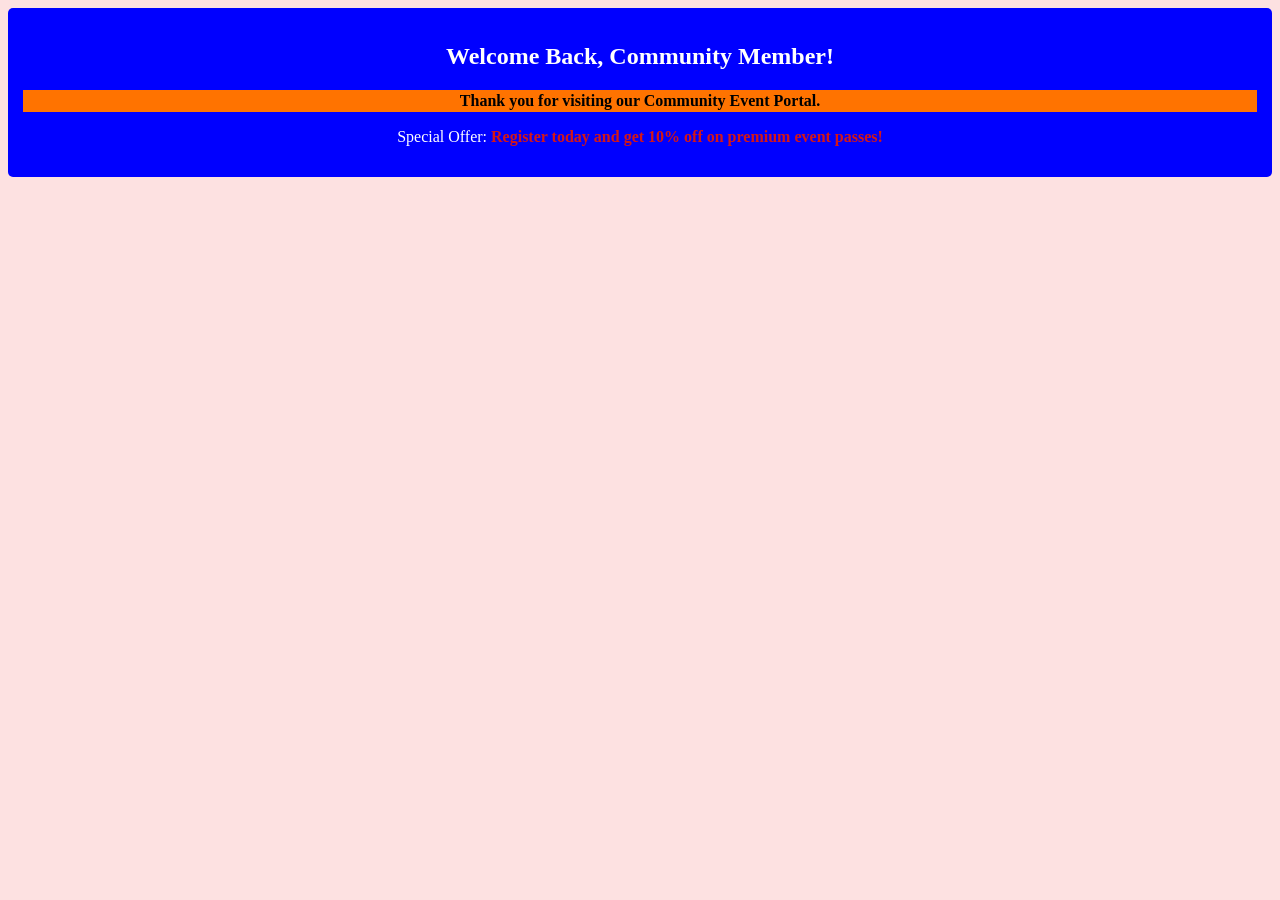
==== upskilling/CSS/index.html @ c48a3f83 "first exercise" ====
<!doctype html>
<html lang="en">
  <head>
    <meta charset="UTF-8" />
    <title>Local Community Event Portal</title>
    <style>
      body {
        background-color: #fde1e1;
      }
    </style>
    <link rel="stylesheet" href="styles.css" />
  </head>
  <body>
    <!-- Welcome Banner -->
    <div id="welcomeBanner">
      <h2>Welcome Back, Community Member!</h2>

      <p class="highlight">
        Thank you for visiting our Community Event Portal.
      </p>

      <p>
        Special Offer:
        <span style="color: rgb(212, 23, 23); font-weight: bold">
          Register today and get 10% off on premium event passes!
        </span>
      </p>
    </div>
  </body>
</html>
---- upskilling/CSS/styles.css ----
/* Welcome banner style */
#welcomeBanner {
    background-color: blue;
    color: white;
    padding: 15px;
    text-align: center;
    border-radius: 5px;
    margin-bottom: 20px;
}

/* Highlight text style */
.highlight {
    background-color: rgb(255, 115, 0);
    color: black;
    font-weight: bold;
    padding: 2px 5px;
}
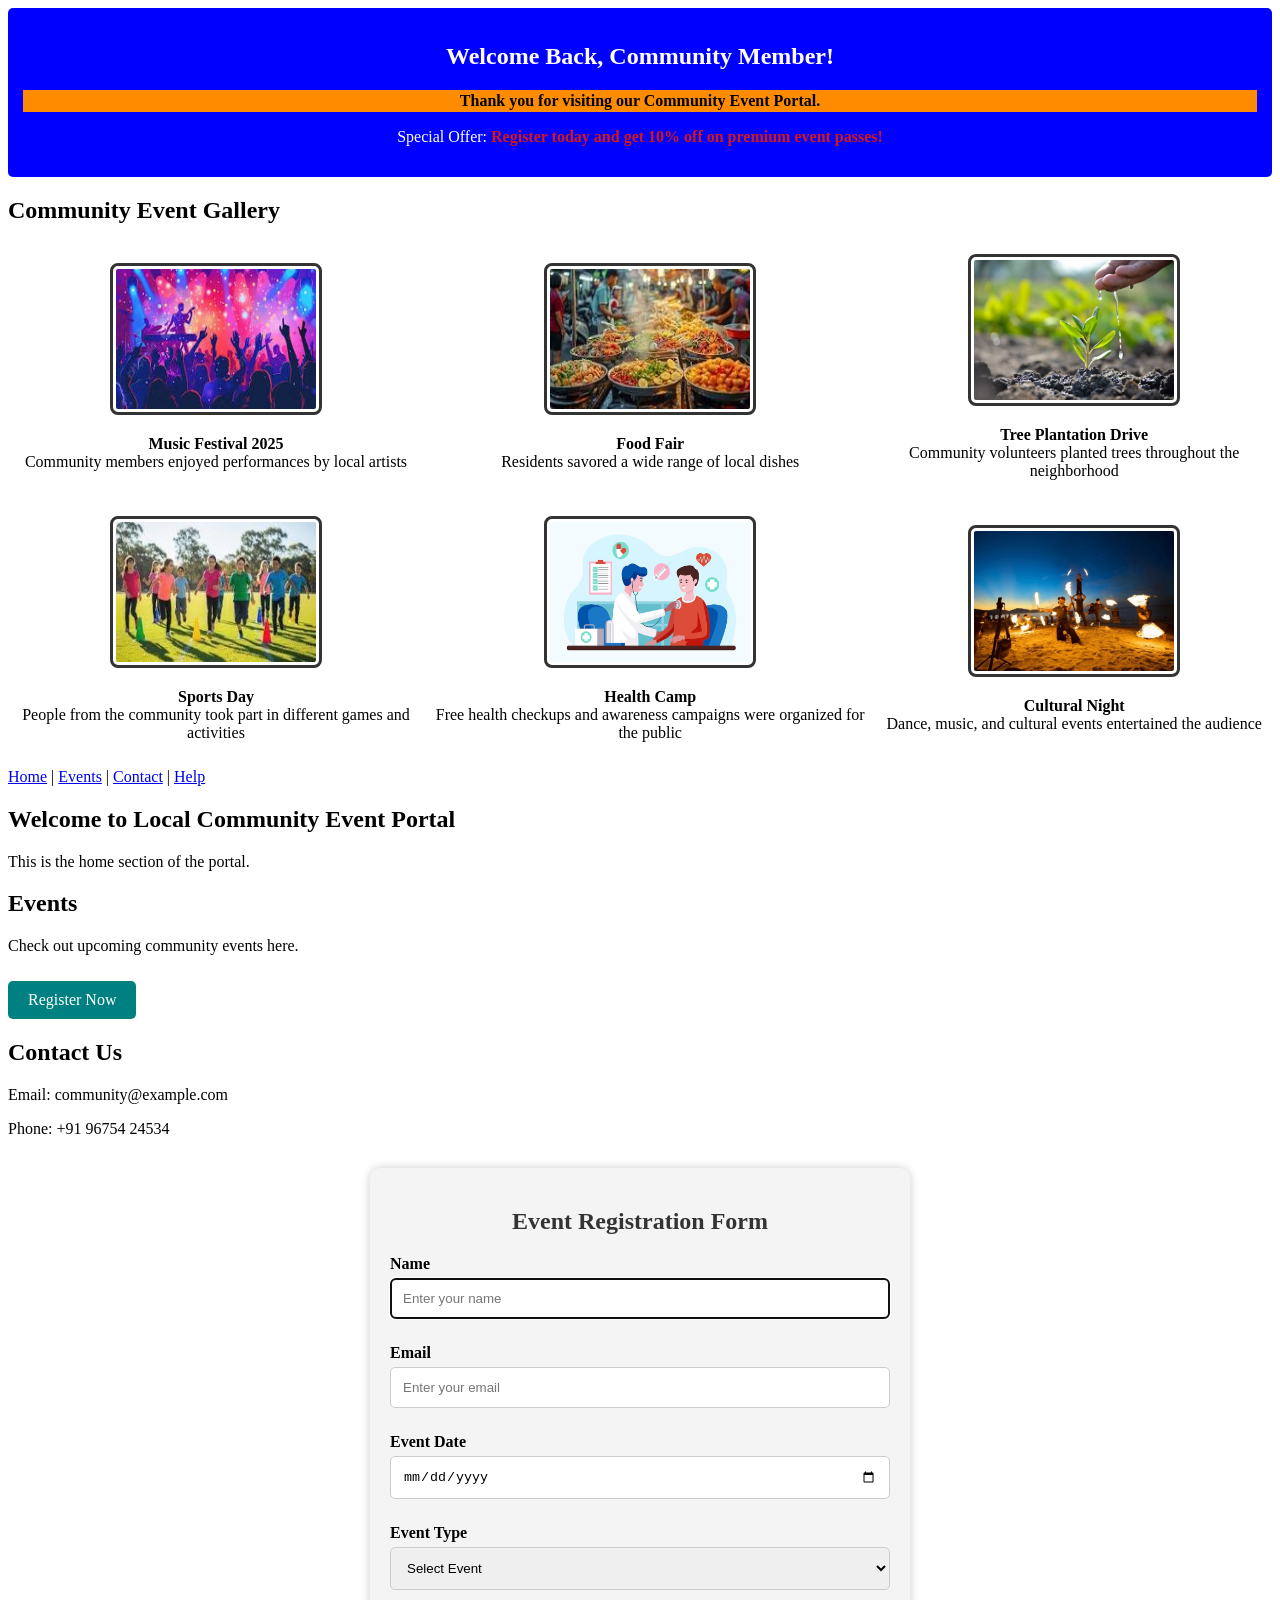
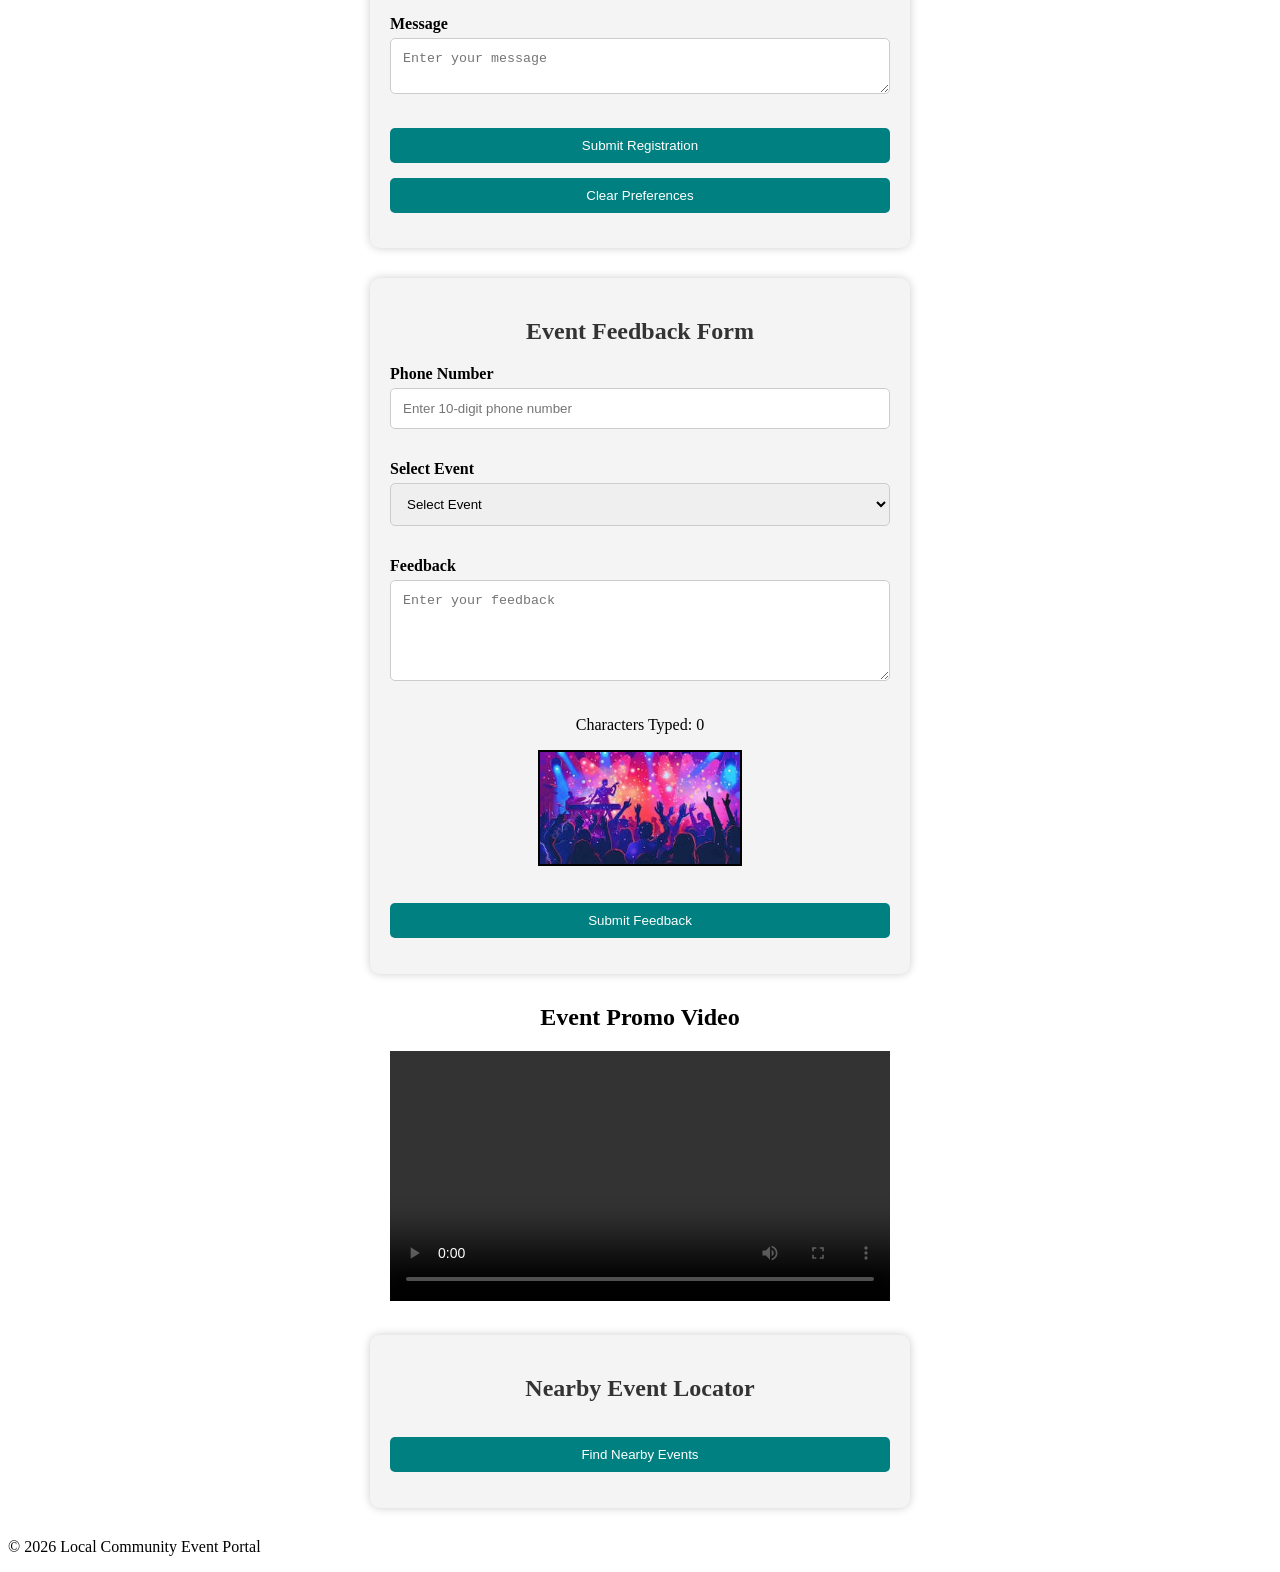
==== commit 6a5e8e0f: "second exercise updation" ====
--- a/upskilling/CSS/index.html
+++ b/upskilling/CSS/index.html
@@ -5,7 +5,7 @@
     <title>Local Community Event Portal</title>
     <style>
       body {
-        background-color: #fde1e1;
+        background-color: #ffffff;
       }
     </style>
     <link rel="stylesheet" href="styles.css" />
@@ -26,5 +26,432 @@
         </span>
       </p>
     </div>
+    <!-- Image Gallery Section -->
+    <section id="gallery">
+      <h2>Community Event Gallery</h2>
+
+      <table class="gallery-table">
+        <tr>
+          <td>
+            <img
+              src="music_concert.jpeg"
+              alt="Music Festival"
+              title="Annual Music Festival"
+              class="gallery-img"
+            />
+            <p>
+              <b>Music Festival 2025</b><br />
+              Community members enjoyed performances by local artists</p>
+            </td>
+
+          <td>
+            <img
+              src="food_fest.jpeg"
+              alt="Food Fair"
+              title="Community Food Fair"
+              class="gallery-img"
+            />
+            <p>
+              <b>Food Fair</b><br />
+              Residents savored a wide range of local dishes</p>
+          </td>
+
+          <td>
+            <img
+              src="tree_plantation.jpeg"
+              alt="Tree Plantation Drive"
+              title="Environmental Awareness Event"
+              class="gallery-img"
+            />
+            <p>
+              <b>Tree Plantation Drive</b><br />
+              Community volunteers planted trees throughout the neighborhood </p>
+          </td>
+        </tr>
+
+        <tr>
+          <td>
+            <img
+              src="sports_day.jpeg"
+              alt="Sports Day"
+              title="Annual Sports Competition"
+              class="gallery-img"
+            />
+            <p>
+              <b>Sports Day</b><br />
+              People from the community took part in different games and activities</p>
+          </td>
+
+          <td>
+            <img
+              src="health_care.jpeg"
+              alt="Health Camp"
+              title="Free Health Checkup Camp"
+              class="gallery-img"
+            />
+            <p>
+              <b>Health Camp</b><br />
+             Free health checkups and awareness campaigns were organized for the public</p>
+          </td>
+
+          <td>
+            <img
+              src="night_cult.jpeg"
+              alt="Cultural Night"
+              title="Community Cultural Celebration"
+              class="gallery-img"
+            />
+            <p>
+              <b>Cultural Night</b><br />
+              Dance, music, and cultural events entertained the audience</p>
+          </td>
+        </tr>
+      </table>
+    </section>
+    <!-- Navigation -->
+    <nav>
+      <a href="#home">Home</a> | <a href="#events">Events</a> |
+      <a href="#contact">Contact</a> |
+      <a href="help.html" target="_blank">Help</a>
+    </nav>
+
+    <!-- Home Section -->
+    <section id="home">
+      <h1>Welcome to Local Community Event Portal</h1>
+      <p>This is the home section of the portal.</p>
+    </section>
+
+    <!-- Events Section -->
+    <section id="events">
+      <h2>Events</h2>
+      <p>Check out upcoming community events here.</p>
+
+      <a href="#registration" class="register-btn"> Register Now </a>
+    </section>
+
+    <!-- Contact Section -->
+    <section id="contact">
+      <h2>Contact Us</h2>
+      <p>Email: community@example.com</p>
+      <p>Phone: +91 96754 24534</p>
+    </section>
+    <section id="registration">
+      <div class="form-container">
+        <h2>Event Registration Form</h2>
+
+        <form
+          onsubmit="
+            showMessage();
+            return false;
+          "
+        >
+          <label>Name</label>
+          <input
+            type="text"
+            id="name"
+            placeholder="Enter your name"
+            required
+            autofocus
+          />
+
+          <label>Email</label>
+          <input type="email" placeholder="Enter your email" required />
+
+          <label>Event Date</label>
+          <input type="date" required />
+
+           <label>Event Type</label>
+          <select id="preferredEvent" onchange="savePreference()" required>
+            <option value="">Select Event</option>
+            <option>Music Festival</option>
+            <option>Food Fair</option>
+            <option>Sports Day</option>
+            <option>Health Camp</option>
+            <option>Cultural Night</option>
+          </select>
+
+          <label>Message</label>
+          <textarea placeholder="Enter your message" required></textarea>
+
+          <button type="submit">Submit Registration</button>
+<button type="button" onclick="clearPreferences()">
+    Clear Preferences
+</button>
+
+          <output id="confirmation"></output>
+        </form>
+      </div>
+    </section>
+    <section id="feedback">
+      <div class="form-container">
+        <h2>Event Feedback Form</h2>
+
+        <label>Phone Number</label>
+        <input
+          type="text"
+          id="phone"
+          placeholder="Enter 10-digit phone number"
+          onblur="validatePhone()"
+        />
+
+        <p id="phoneMsg"></p>
+        <label>Select Event</label>
+        <select id="eventSelect" onchange="showFeeAndImage()">
+          <option value="">Select Event</option>
+          <option value="200">Music Festival</option>
+          <option value="150">Food Fair</option>
+          <option value="100">Sports Day</option>
+          <option value="180">Health Camp</option>
+          <option value="250">Cultural Night</option>
+        </select>
+
+        <p id="feeDisplay"></p>
+
+        <label>Feedback</label>
+        <textarea
+          id="feedbackText"
+          rows="5"
+          placeholder="Enter your feedback"
+          onkeyup="countChars()"
+        ></textarea>
+
+        <p>Characters Typed: <span id="charCount">0</span></p>
+
+        <img
+          src="music_concert.jpeg"
+          id="eventImage"
+          width="200"
+          ondblclick="enlargeImage()"
+          alt="Event Image"
+        />
+
+        <br /><br />
+
+        <button onclick="submitFeedback()">Submit Feedback</button>
+
+        <p id="confirmMsg"></p>
+      </div>
+    </section>
+    <section id="videoInvite">
+      <h2>Event Promo Video</h2>
+
+      <video id="promoVideo" width="500" controls oncanplay="videoReady()">
+        <source src="promo.mp4" type="video/mp4" />
+        Your browser does not support the video tag.
+      </video>
+
+      <p id="videoMsg"></p>
+    </section>
+     <section id="location">
+      <div class="form-container">
+        <h2>Nearby Event Locator</h2>
+
+        <button onclick="findLocation()">Find Nearby Events</button>
+
+        <p id="locationResult"></p>
+      </div>
+    </section>
+    <!-- Footer -->
+    <footer>
+      <p>&copy; 2026 Local Community Event Portal</p>
+    </footer>
   </body>
+  <script>
+    function showMessage() {
+      console.log("Registration Form Submitted");
+
+      document.getElementById("confirmation").innerHTML =
+        "Registration Successful";
+    }
+
+function validatePhone() {
+      let phone = document.getElementById("phone").value;
+
+      console.log("Phone Entered:", phone);
+
+      let msg = document.getElementById("phoneMsg");
+
+      if (/^[0-9]{10}$/.test(phone)) {
+        msg.innerHTML = "Valid Phone Number";
+        msg.style.color = "green";
+      } else {
+        msg.innerHTML = "Enter a valid 10-digit phone number";
+        msg.style.color = "red";
+      }
+    }
+
+    function showFee() {
+      let fee = document.getElementById("eventSelect").value;
+
+      if (fee !== "") {
+        document.getElementById("feeDisplay").innerHTML = "Event Fee: ₹" + fee;
+      }
+    }
+
+    function showFeeAndImage() {
+      let select = document.getElementById("eventSelect");
+      let fee = select.value;
+      let eventName = select.options[select.selectedIndex].text;
+
+      document.getElementById("feeDisplay").innerHTML = "Event Fee: ₹" + fee;
+
+      let img = document.getElementById("eventImage");
+
+      switch (eventName) {
+        case "Music Festival":
+          img.src = "music_concert.jpeg";
+          break;
+
+        case "Food Fair":
+          img.src = "food_fest.jpeg";
+          break;
+
+        case "Sports Day":
+          img.src = "sports_day.jpeg";
+          break;
+
+        case "Health Camp":
+          img.src = "health_care.jpeg";
+          break;
+
+        case "Cultural Night":
+          img.src = "night_cult.jpeg";
+          break;
+
+        default:
+          img.src = "music_concert.jpeg";
+      }
+    }
+
+    function enlargeImage() {
+      let img = document.getElementById("eventImage");
+
+      if (img.style.width === "450px") img.style.width = "250px";
+      else img.style.width = "450px";
+    }
+
+    function submitFeedback() {
+      document.getElementById("confirmMsg").innerHTML =
+        "Feedback Submitted Successfully!";
+      document.getElementById("confirmMsg").style.color = "green";
+    }
+
+    function enlargeImage() {
+      let img = document.getElementById("eventImage");
+
+      if (img.style.width === "400px") {
+        img.style.width = "200px";
+      } else {
+        img.style.width = "400px";
+      }
+    }
+
+    function countChars() {
+      let count = document.getElementById("feedbackText").value.length;
+      document.getElementById("charCount").innerHTML = count;
+    }
+
+    function videoReady() {
+      document.getElementById("videoMsg").innerHTML = "✅ Video ready to play";
+    }
+
+    window.onbeforeunload = function () {
+      let name = document.getElementById("name").value;
+      let phone = document.getElementById("phone").value;
+      let feedback = document.getElementById("feedbackText").value;
+
+      if (name || phone || feedback) {
+        return "You have unfinished form data.";
+      }
+    };
+    function savePreference() {
+    let selectedEvent =
+        document.getElementById("preferredEvent").value;
+
+    localStorage.setItem(
+        "preferredEvent",
+        selectedEvent
+    );
+}
+
+window.onload = function () {
+
+    let savedEvent =
+        localStorage.getItem("preferredEvent");
+
+    if (savedEvent) {
+        document.getElementById(
+            "preferredEvent"
+        ).value = savedEvent;
+    }
+
+    sessionStorage.setItem(
+    "lastVisit",
+    new Date()
+);
+};
+function clearPreferences() {
+
+    localStorage.clear();
+
+    sessionStorage.clear();
+
+    alert(
+        "Preferences cleared successfully!"
+    );
+
+    document.getElementById(
+        "preferredEvent"
+    ).value = "";
+}
+function findLocation() {
+      if (navigator.geolocation) {
+        navigator.geolocation.getCurrentPosition(
+          showPosition,
+
+          showError,
+
+          {
+            enableHighAccuracy: true,
+            timeout: 10000,
+            maximumAge: 0,
+          },
+        );
+      } else {
+        document.getElementById("locationResult").innerHTML =
+          "Geolocation is not supported by this browser.";
+      }
+    }
+
+    function showPosition(position) {
+      document.getElementById("locationResult").innerHTML =
+        "Latitude: " +
+        position.coords.latitude +
+        "<br>Longitude: " +
+        position.coords.longitude;
+    }
+
+    function showError(error) {
+      let message = "";
+
+      switch (error.code) {
+        case error.PERMISSION_DENIED:
+          message = "Location access denied by user.";
+          break;
+
+        case error.POSITION_UNAVAILABLE:
+          message = "Location information unavailable.";
+          break;
+
+        case error.TIMEOUT:
+          message = "Request timed out.";
+          break;
+
+        default:
+          message = "Unknown error occurred.";
+      }
+
+      document.getElementById("locationResult").innerHTML = message;
+    }
+    </script>
 </html>
--- a/upskilling/CSS/styles.css
+++ b/upskilling/CSS/styles.css
@@ -1,17 +1,155 @@
-/* Welcome banner style */
+/* Welcome Banner Styling */
 #welcomeBanner {
-    background-color: blue;
-    color: white;
-    padding: 15px;
-    text-align: center;
-    border-radius: 5px;
-    margin-bottom: 20px;
+  background-color: blue;
+  color: white;
+  padding: 15px;
+  text-align: center;
+  border-radius: 5px;
+  margin-bottom: 20px;
 }
 
-/* Highlight text style */
+/* Highlight Class */
 .highlight {
-    background-color: rgb(255, 115, 0);
-    color: black;
-    font-weight: bold;
-    padding: 2px 5px;
+  background-color: darkorange;
+  color: black;
+  font-weight: bold;
+  padding: 2px 5px;
+}
+
+/* Gallery Image Styling */
+.gallery-img {
+  width: 200px;
+  height: 140px;
+  border: 3px solid #333;
+  border-radius: 8px;
+  padding: 3px;
+  transition: transform 0.3s ease;
+}
+
+/* Gallery Image Hover Effect */
+.gallery-img:hover {
+  transform: scale(1.1);
+}
+
+/* Gallery Table Styling */
+.gallery-table {
+  margin: auto;
+  border-collapse: collapse;
+}
+
+/* Gallery Table Cell Styling */
+.gallery-table td {
+  padding: 10px;
+  text-align: center;
+}
+
+/* Registration Button Styling */
+.register-btn {
+  display: inline-block;
+  padding: 10px 20px;
+  background-color: teal;
+  text-decoration: none;
+  color: white;
+  border-radius: 5px;
+  margin-top: 10px;
+  transition: transform 0.3s ease;
+}
+
+/* Registration Button Hover Effect */
+.register-btn:hover {
+  background-color: darkcyan;
+  transform: scale(1.1);
+}
+
+/* Form Container Styling */
+.form-container {
+  width: 500px;
+  margin: 30px auto;
+  padding: 20px;
+  background-color: #f4f4f4;
+  border-radius: 10px;
+  box-shadow: 0 0 10px rgba(0, 0, 0, 0.2);
+  text-align: center;
+}
+
+/* Form Heading Styling */
+.form-container h2 {
+  text-align: center;
+  color: #333;
+}
+
+/* Form Label Styling */
+.form-container label {
+  display: block;
+  text-align: left;
+  margin-top: 10px;
+  font-weight: bold;
+}
+
+/* Form Input, Select and Textarea Styling */
+.form-container input,
+.form-container select,
+.form-container textarea {
+  width: 100%;
+  padding: 12px;
+  margin-top: 5px;
+  margin-bottom: 15px;
+  border: 1px solid #ccc;
+  border-radius: 5px;
+  box-sizing: border-box;
+}
+
+/* Form Button Styling */
+.form-container button {
+  margin-top: 15px;
+  width: 100%;
+  padding: 10px;
+  background-color: teal;
+  color: white;
+  border: none;
+  border-radius: 5px;
+  cursor: pointer;
+}
+
+/* Form Button Hover Effect */
+.form-container button:hover {
+  background-color: darkcyan;
+  transform: scale(1.03);
+}
+
+/* Confirmation Message Styling */
+#confirmation {
+  display: block;
+  text-align: center;
+  color: green;
+  font-weight: bold;
+  margin-top: 15px;
+}
+
+/* Event Image Styling */
+#eventImage {
+  border: 2px solid black;
+  cursor: pointer;
+  transition: transform 0.3s;
+}
+
+/* Phone Validation, Fee Display and Confirmation Message Styling */
+#phoneMsg,
+#feeDisplay,
+#confirmMsg {
+  font-weight: bold;
+  text-align: center;
+}
+
+/* Video Invitation Section Styling */
+#videoInvite {
+  text-align: center;
+  margin: 30px;
+}
+
+/* Video Message Styling */
+#videoMsg {
+  color: green;
+  font-weight: bold;
+  margin-top: 10px;
 }
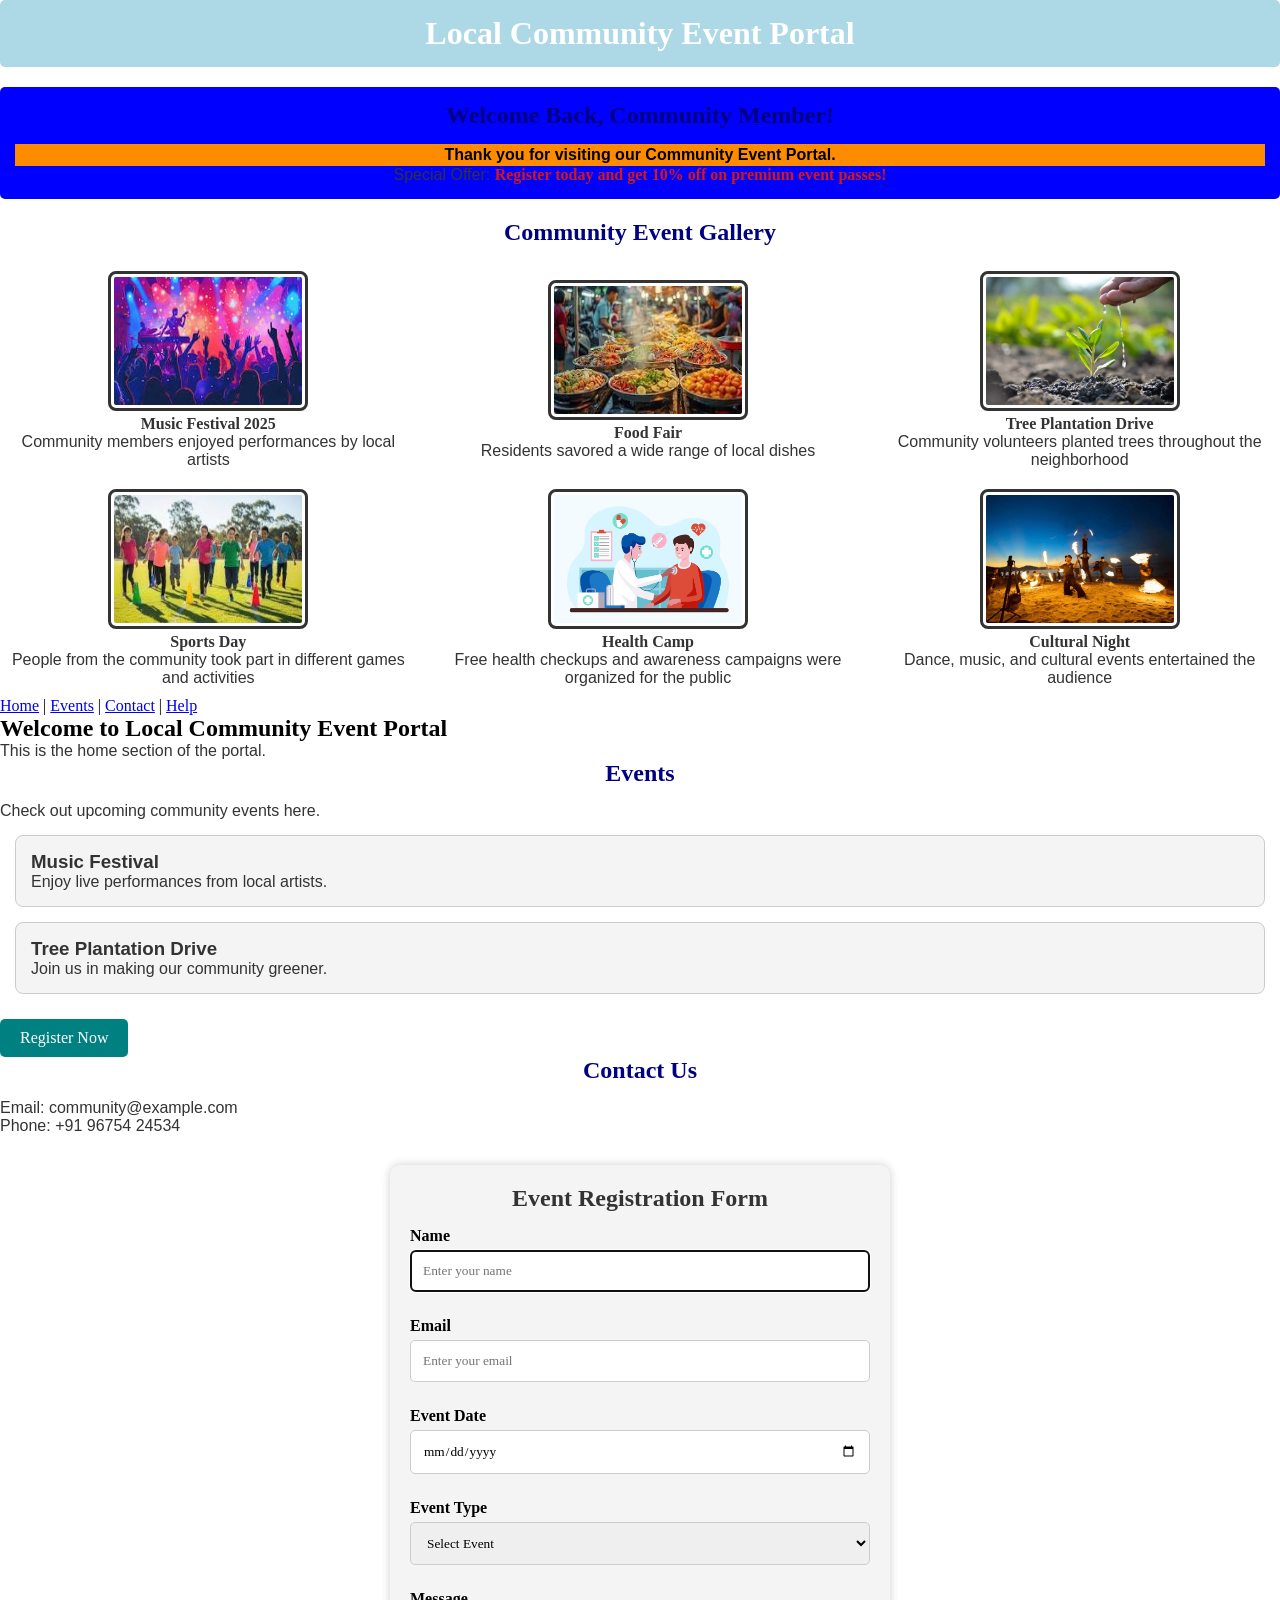
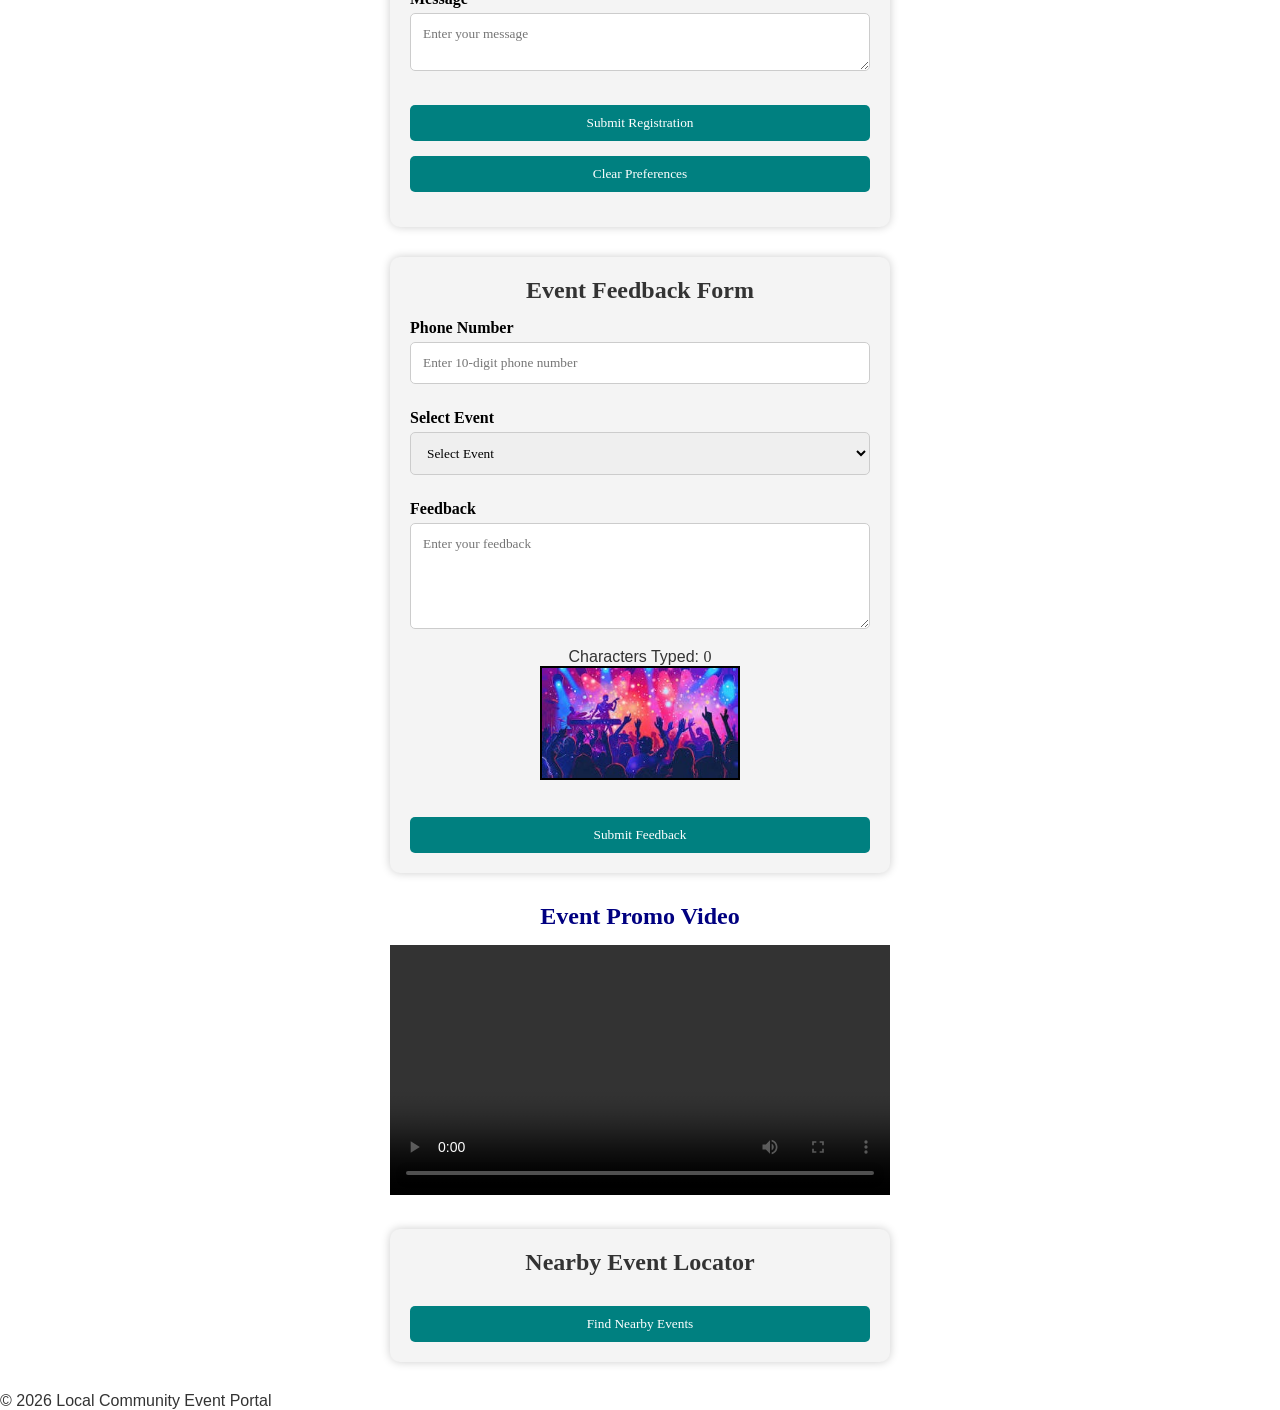
==== commit 9db6bc0b: "third exercise updation" ====
--- a/upskilling/CSS/index.html
+++ b/upskilling/CSS/index.html
@@ -11,6 +11,9 @@
     <link rel="stylesheet" href="styles.css" />
   </head>
   <body>
+    <header id="mainHeader">
+      <h1>Local Community Event Portal</h1>
+    </header>
     <!-- Welcome Banner -->
     <div id="welcomeBanner">
       <h2>Welcome Back, Community Member!</h2>
@@ -125,6 +128,16 @@
     <section id="events">
       <h2>Events</h2>
       <p>Check out upcoming community events here.</p>
+
+      <div class="eventCard">
+        <h3>Music Festival</h3>
+        <p>Enjoy live performances from local artists.</p>
+      </div>
+
+      <div class="eventCard">
+        <h3>Tree Plantation Drive</h3>
+        <p>Join us in making our community greener.</p>
+      </div>
 
       <a href="#registration" class="register-btn"> Register Now </a>
     </section>
--- a/upskilling/CSS/styles.css
+++ b/upskilling/CSS/styles.css
@@ -152,4 +152,44 @@
   color: green;
   font-weight: bold;
   margin-top: 10px;
+}
+/* Universal Selector - Reset margin and padding */
+* {
+  margin: 0;
+  padding: 0;
+  box-sizing: border-box;
+  font-family: Times New Roman, serif;
+}
+
+/* Element Selector - Style all h2 elements */
+h2 {
+  color: navy;
+  text-align: center;
+  margin-bottom: 15px;
+}
+
+/* ID Selector - Main Header Banner */
+#mainHeader {
+  background-color: lightblue;
+  color: white;
+  padding: 15px;
+  text-align: center;
+  border-radius: 5px;
+  margin-bottom: 20px;
+}
+
+/* Class Selector - Event Card Container */
+.eventCard {
+  background-color: #f4f4f4;
+  border: 1px solid #ccc;
+  border-radius: 8px;
+  padding: 15px;
+  margin: 15px;
+}
+
+/* Grouping Selector - h3 and p */
+h3,
+p {
+  color: #333;
+  font-family: Arial, sans-serif;
 }
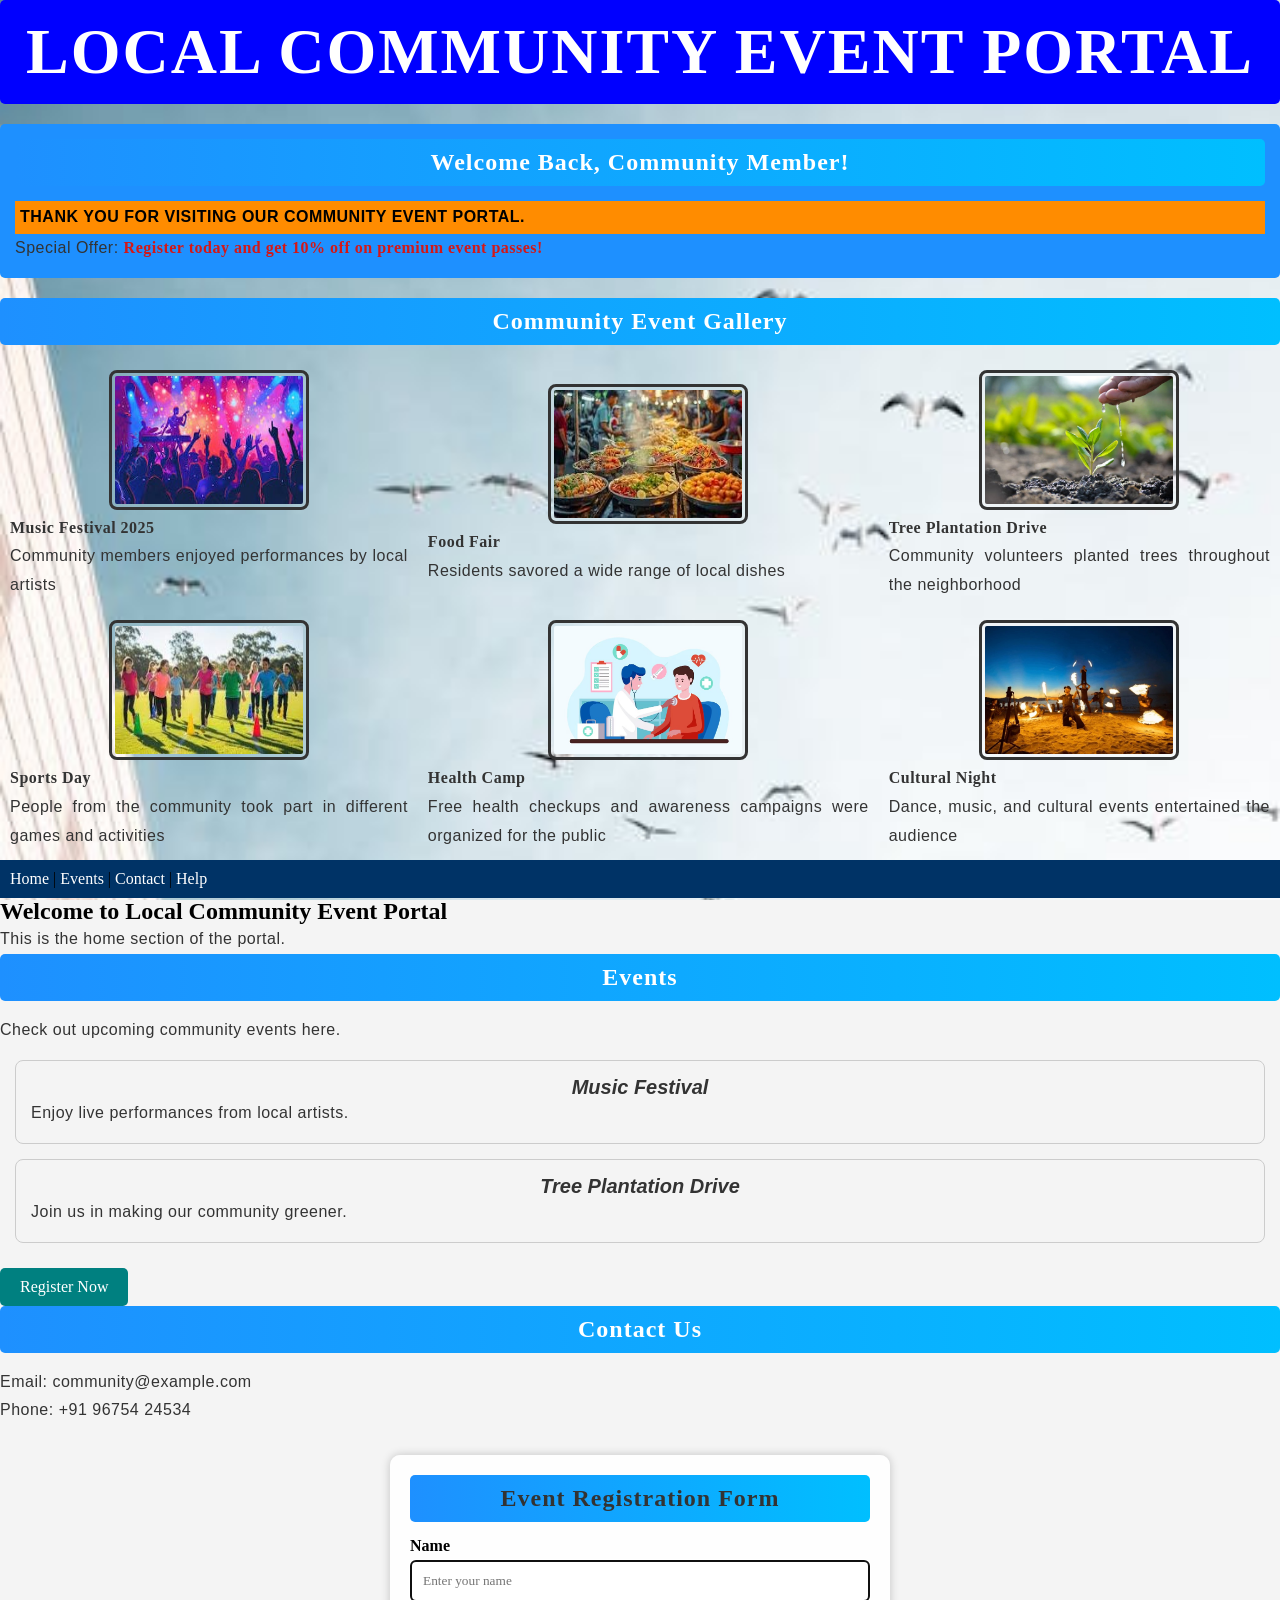
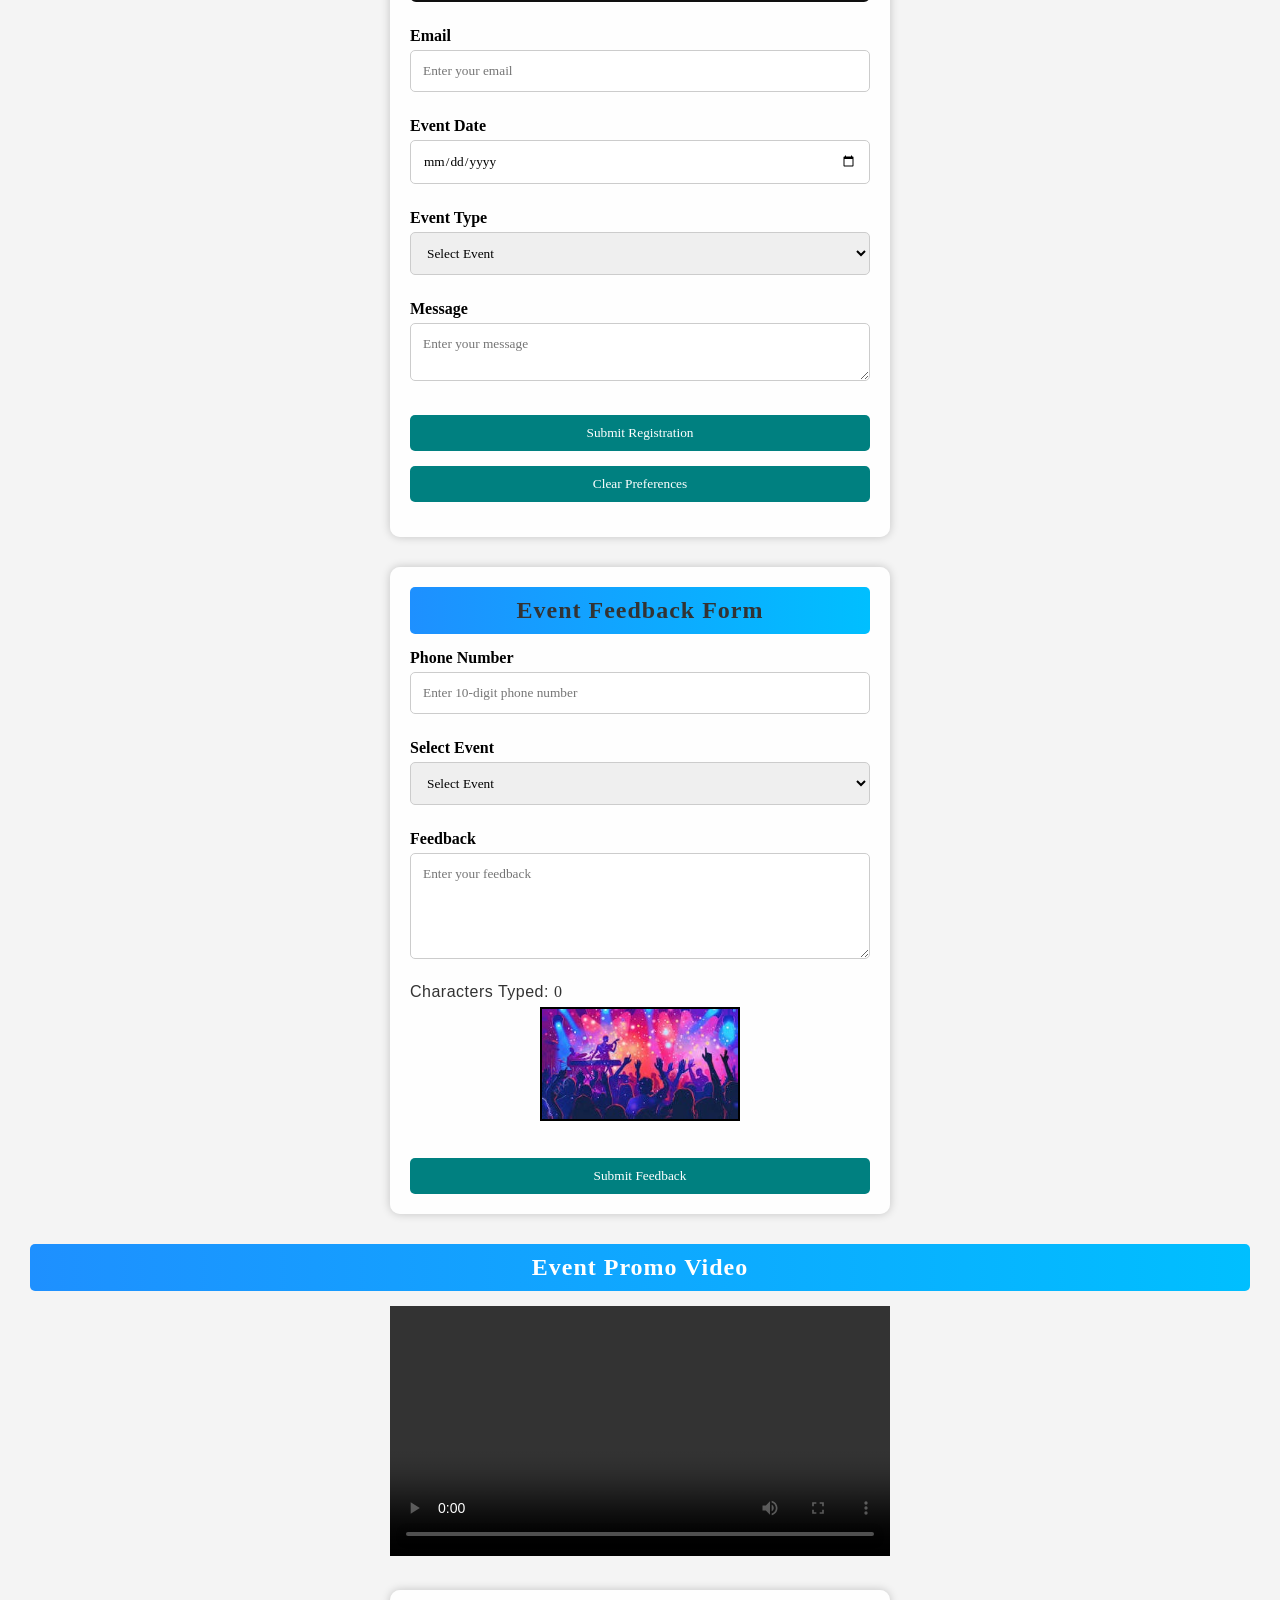
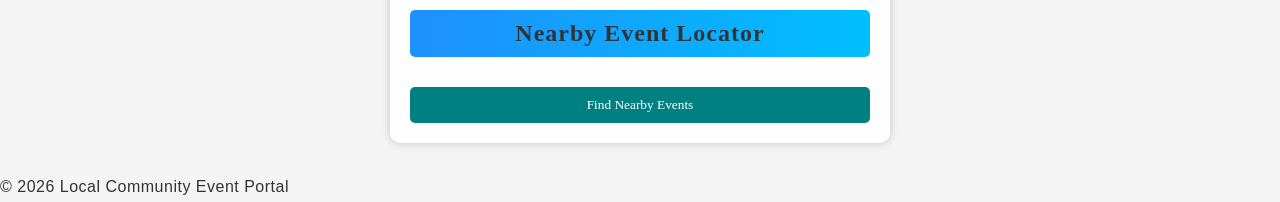
==== commit 7f0dbe25: "fifth exercise updation" ====
--- a/upskilling/CSS/index.html
+++ b/upskilling/CSS/index.html
@@ -3,6 +3,9 @@
   <head>
     <meta charset="UTF-8" />
     <title>Local Community Event Portal</title>
+    <link rel="preconnect" href="https://fonts.googleapis.com">
+<link rel="preconnect" href="https://fonts.gstatic.com" crossorigin>
+<link href="https://fonts.googleapis.com/css2?family=Poppins:wght@300;400;600;700&display=swap" rel="stylesheet">
     <style>
       body {
         background-color: #ffffff;
--- a/upskilling/CSS/styles.css
+++ b/upskilling/CSS/styles.css
@@ -170,7 +170,7 @@
 
 /* ID Selector - Main Header Banner */
 #mainHeader {
-  background-color: lightblue;
+  background-color: blue;
   color: white;
   padding: 15px;
   text-align: center;
@@ -192,4 +192,90 @@
 p {
   color: #333;
   font-family: Arial, sans-serif;
+}
+/* Page Background with Fallback Color */
+body {
+  background-color: #f4f4f4;
+  background-image: url("bgimage.jpeg");
+  background-size: cover;
+  background-position: center;
+  background-attachment: fixed;
+ 
+}
+
+/* Welcome Banner using HEX Colors */
+#welcomeBanner {
+  background-color: #1e90ff;
+  color: #ffffff;
+}
+
+/* Form Container using RGBA Background */
+.form-container {
+  background-color: rgba(255, 255, 255, 0.9);
+}
+
+/* Gradient Header Styling */
+h2 {
+  background: linear-gradient(to right, #1e90ff, #00bfff);
+  color: #ffffff;
+  padding: 10px;
+  border-radius: 5px;
+}
+
+/* Navigation Bar Styling */
+nav {
+  background-color: #003366;
+  padding: 10px;
+}
+
+/* Navigation Links */
+nav a {
+  color: #ffffff;
+  text-decoration: none;
+}
+/* Page Font Styling */
+body {
+  font-family: 'Poppins', sans-serif;
+  font-size: 16px;
+}
+
+/* Main Header Typography */
+#mainHeader {
+  font-size: 32px;
+  font-weight: 700;
+  text-align: center;
+  text-transform: uppercase;
+  letter-spacing: 2px;
+}
+
+/* Section Header Typography */
+h2 {
+  font-size: 24px;
+  font-weight: 600;
+  text-align: center;
+  text-transform: capitalize;
+  letter-spacing: 1px;
+}
+
+/* Event Title Typography */
+h3 {
+  font-size: 20px;
+  font-style: italic;
+  font-weight: 600;
+  text-align: center;
+}
+
+/* Description Text Typography */
+p {
+  font-size: 16px;
+  font-weight: 400;
+  text-align: justify;
+  line-height: 1.8;
+  letter-spacing: 0.5px;
+}
+
+/* Highlight Text */
+.highlight {
+  font-weight: bold;
+  text-transform: uppercase;
 }
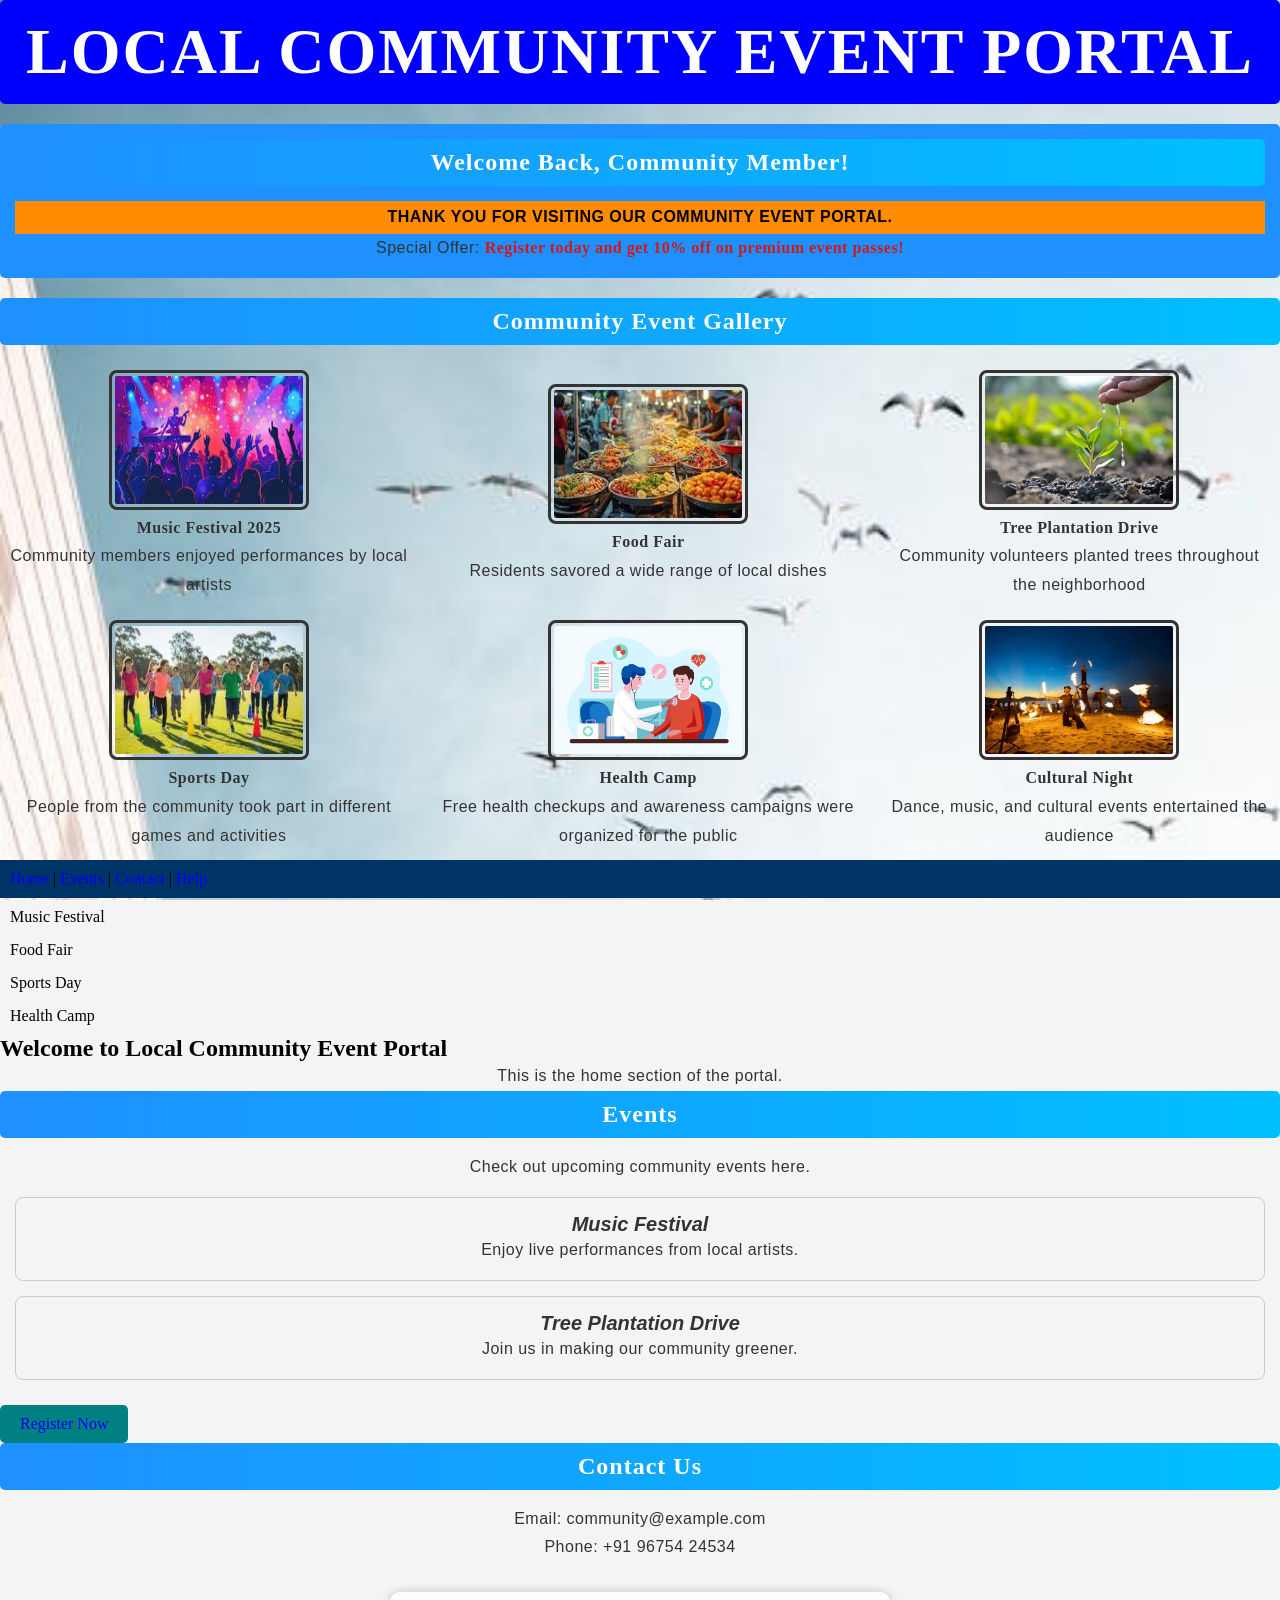
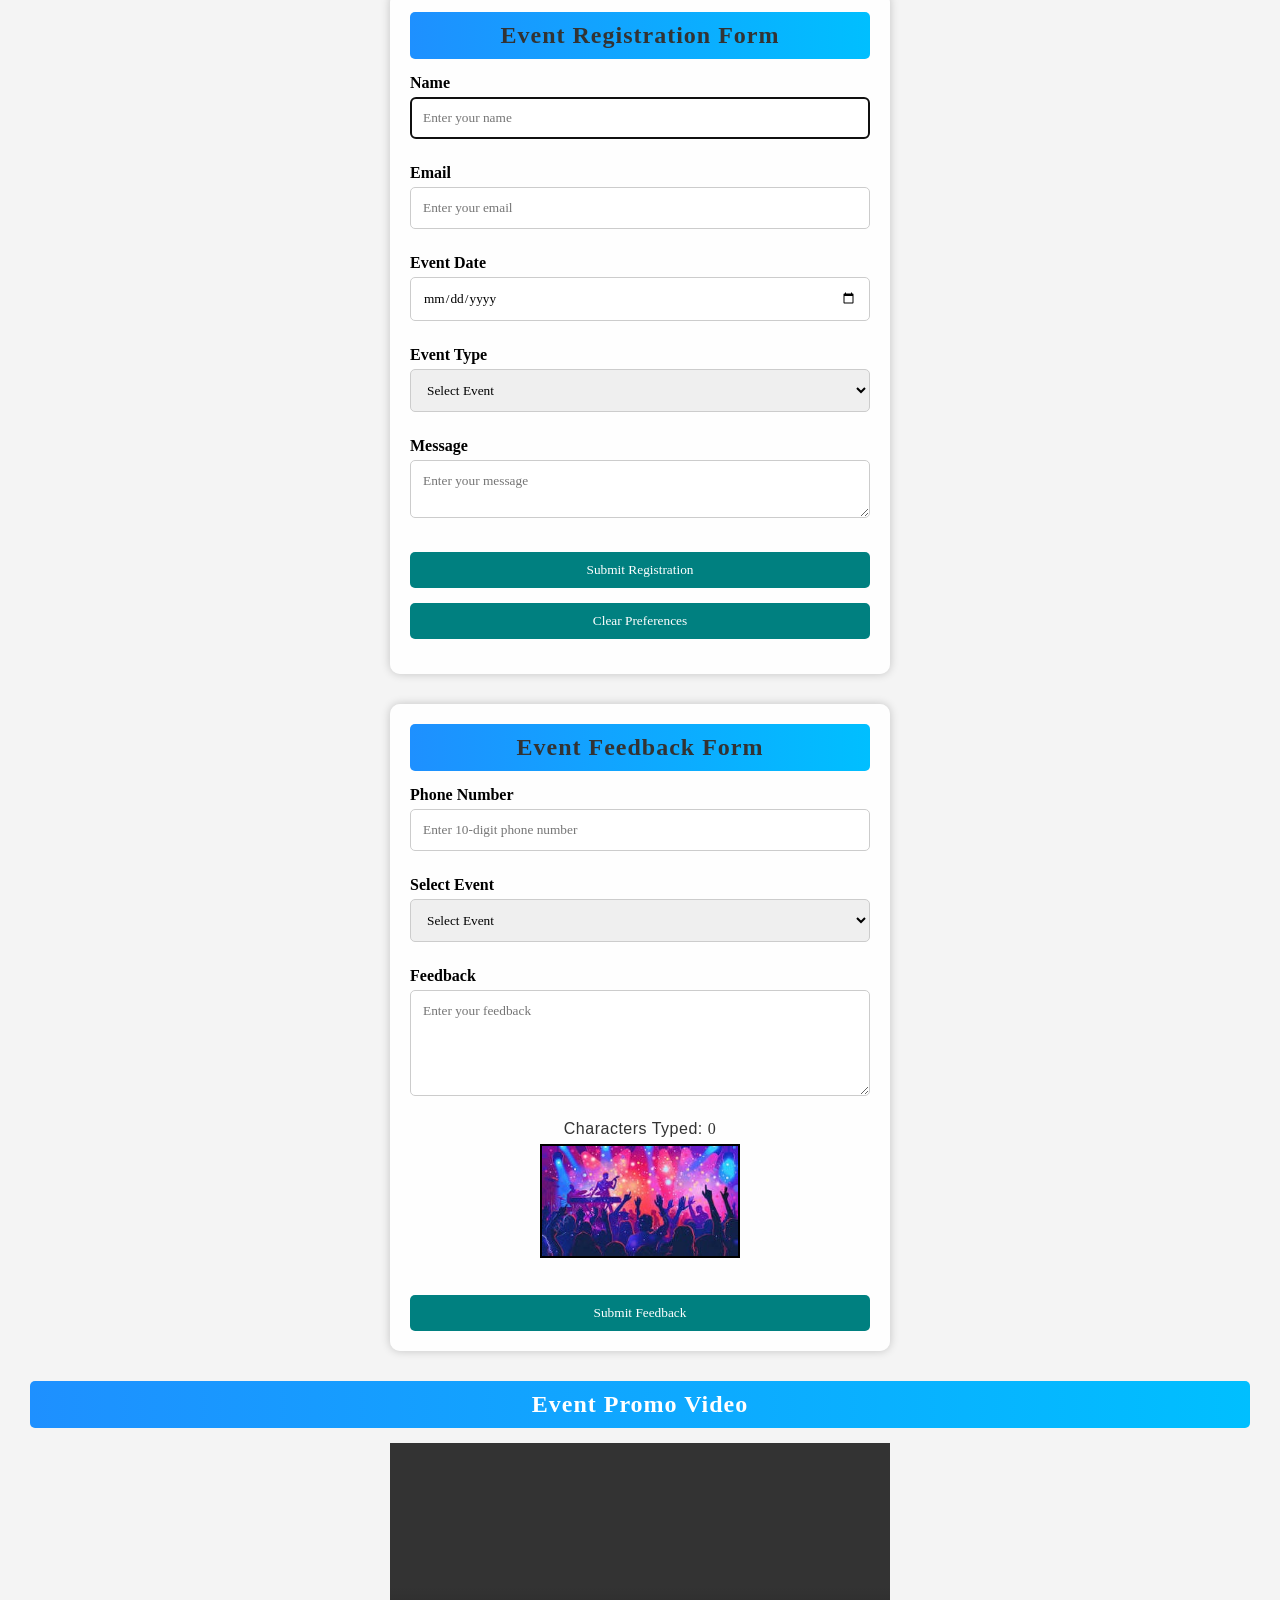
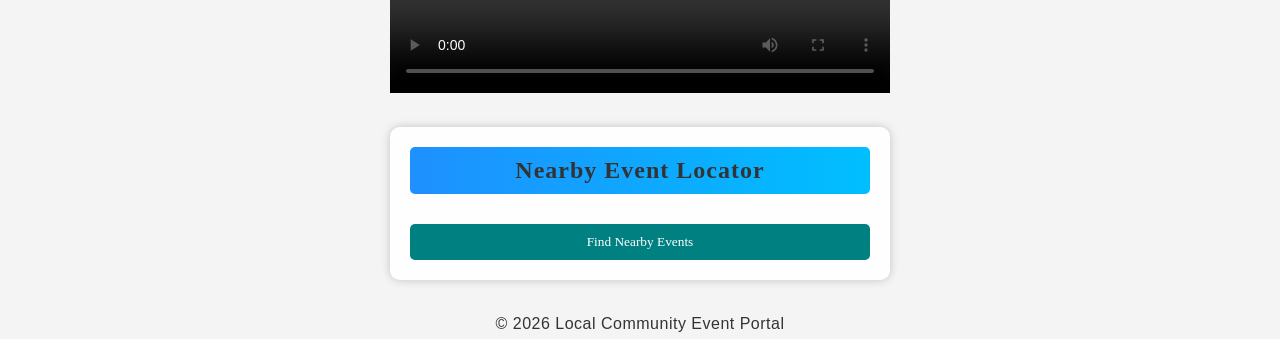
==== commit a636474b: "sixth exercise updation" ====
--- a/upskilling/CSS/index.html
+++ b/upskilling/CSS/index.html
@@ -4,8 +4,8 @@
     <meta charset="UTF-8" />
     <title>Local Community Event Portal</title>
     <link rel="preconnect" href="https://fonts.googleapis.com">
-<link rel="preconnect" href="https://fonts.gstatic.com" crossorigin>
-<link href="https://fonts.googleapis.com/css2?family=Poppins:wght@300;400;600;700&display=swap" rel="stylesheet">
+    <link rel="preconnect" href="https://fonts.gstatic.com" crossorigin>
+    <link href="https://fonts.googleapis.com/css2?family=Poppins:wght@300;400;600;700&display=swap" rel="stylesheet">
     <style>
       body {
         background-color: #ffffff;
@@ -120,6 +120,13 @@
       <a href="#contact">Contact</a> |
       <a href="help.html" target="_blank">Help</a>
     </nav>
+
+    <ul>
+      <li>Music Festival</li>
+      <li>Food Fair</li>
+      <li>Sports Day</li>
+      <li>Health Camp</li>
+    </ul>
 
     <!-- Home Section -->
     <section id="home">
--- a/upskilling/CSS/styles.css
+++ b/upskilling/CSS/styles.css
@@ -269,7 +269,7 @@
 p {
   font-size: 16px;
   font-weight: 400;
-  text-align: justify;
+  text-align: center;
   line-height: 1.8;
   letter-spacing: 0.5px;
 }
@@ -278,4 +278,52 @@
 .highlight {
   font-weight: bold;
   text-transform: uppercase;
+}
+/* Navigation Menu Styling */
+nav ul {
+  list-style-type: none;
+  list-style-position: inside;
+  padding: 0;
+  margin: 0;
+}
+
+/* Navigation List Items */
+nav li {
+  display: inline-block;
+  padding: 10px;
+  margin: 5px;
+}
+
+/* Unvisited Links */
+a:link {
+  color: blue;
+  text-decoration: none;
+}
+
+/* Visited Links */
+a:visited {
+  color: purple;
+}
+
+/* Mouse Hover Effect */
+a:hover {
+  color: red;
+  text-decoration: underline;
+}
+
+/* Active Link */
+a:active {
+  color: green;
+}
+
+/* General List Styling */
+ul {
+  list-style-type: square;
+  list-style-position: outside;
+}
+
+/* List Item Spacing */
+li {
+  padding: 5px;
+  margin: 5px;
 }
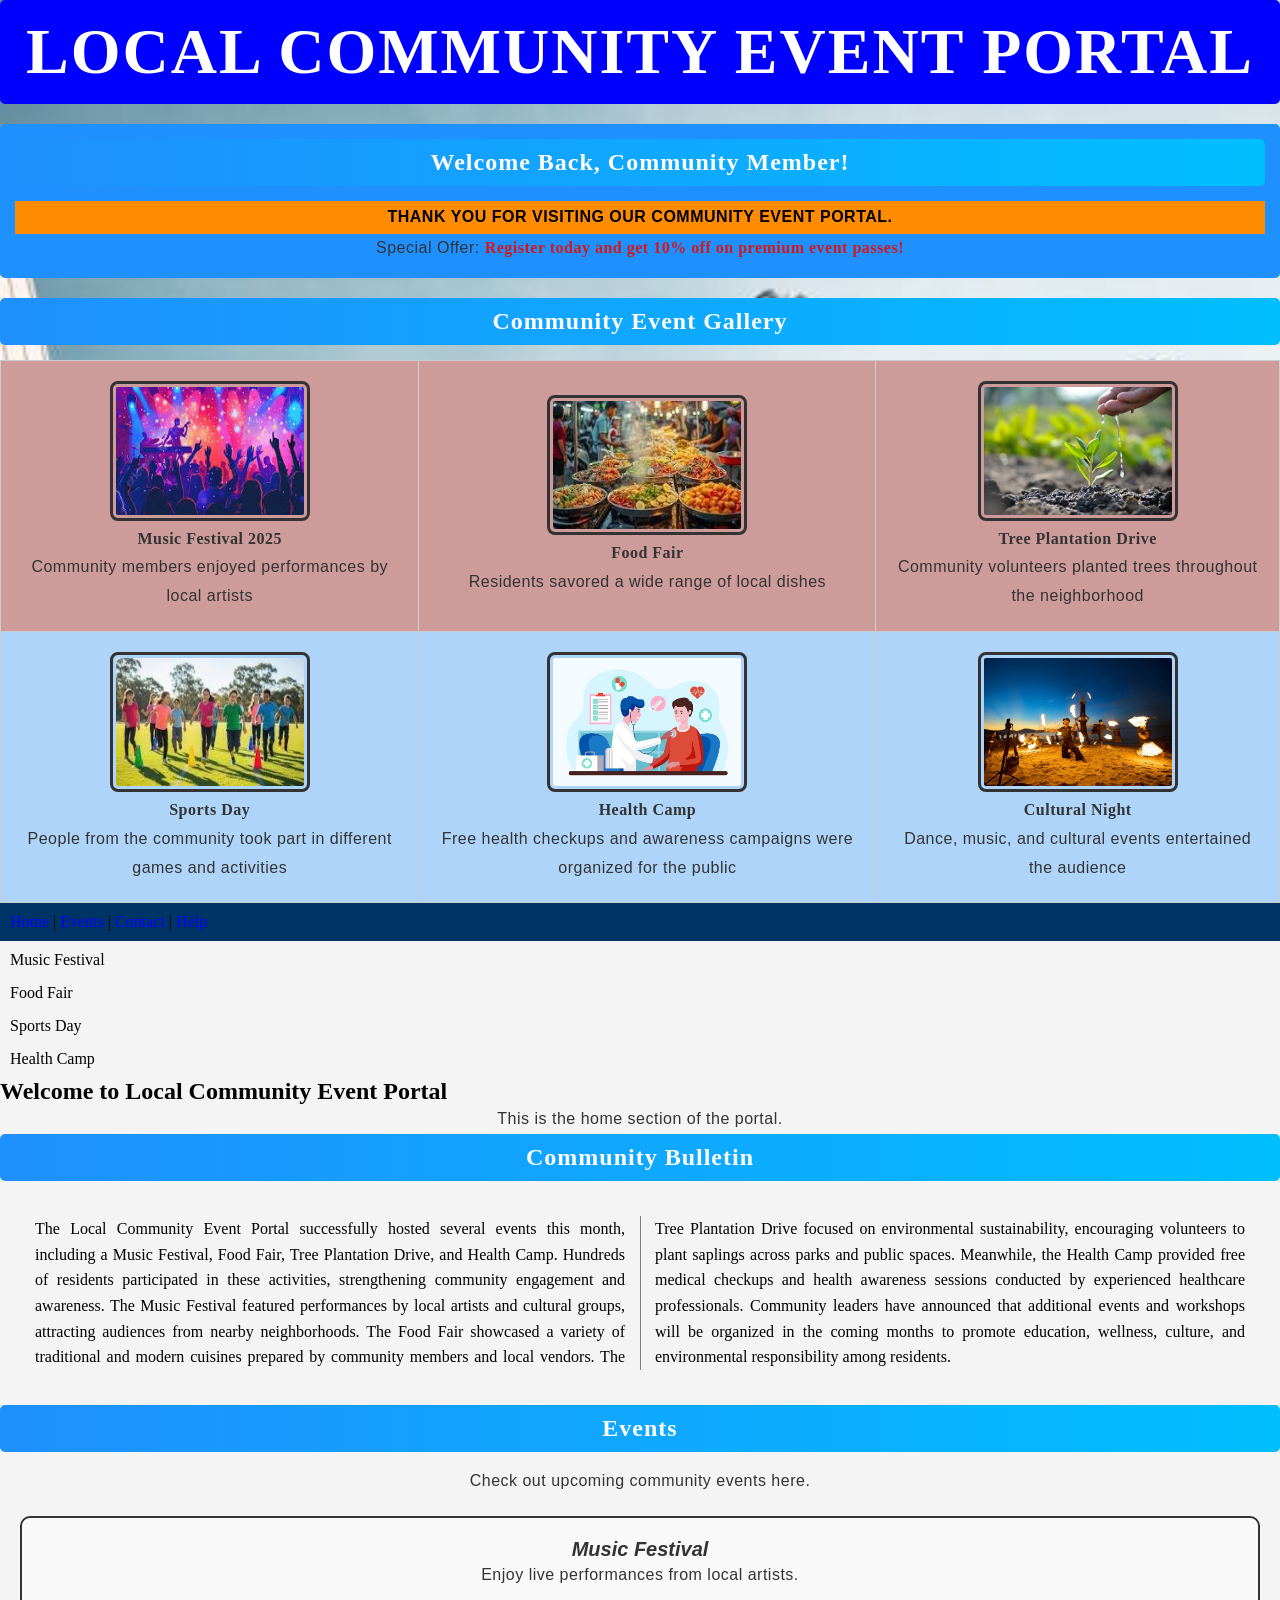
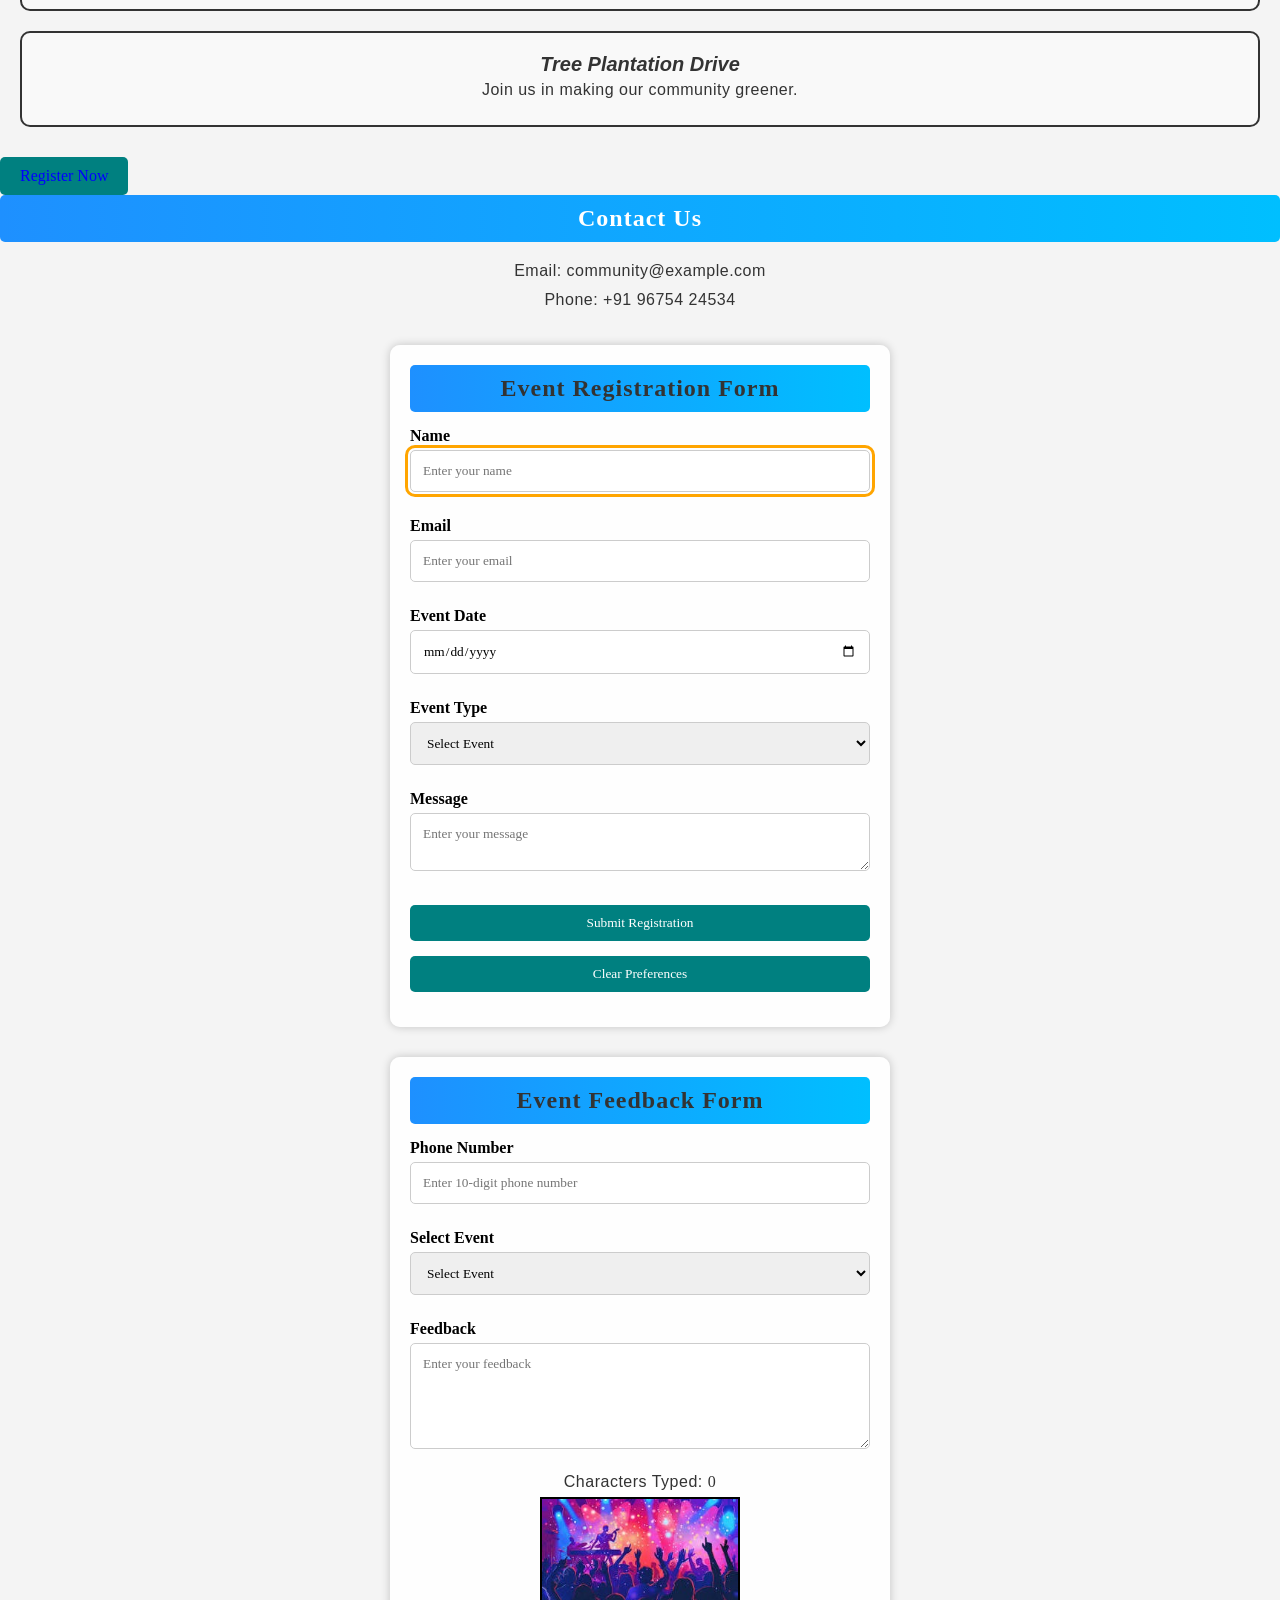
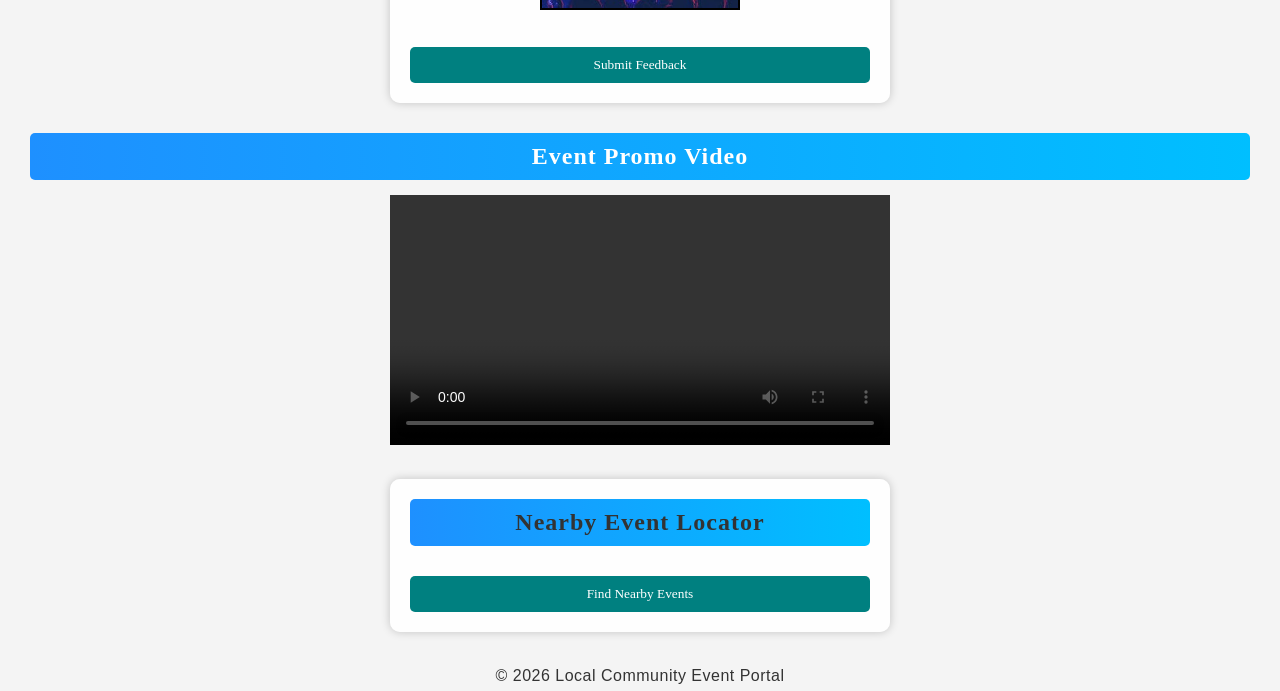
==== commit 5127e07e: "ninth exercise updation" ====
--- a/upskilling/CSS/index.html
+++ b/upskilling/CSS/index.html
@@ -132,6 +132,28 @@
     <section id="home">
       <h1>Welcome to Local Community Event Portal</h1>
       <p>This is the home section of the portal.</p>
+    </section>
+    <!--Bulletin Section-->
+    <section id="bulletin">
+      <h2>Community Bulletin</h2>
+
+      <div class="news-article">
+        The Local Community Event Portal successfully hosted several events this
+        month, including a Music Festival, Food Fair, Tree Plantation Drive, and
+        Health Camp. Hundreds of residents participated in these activities,
+        strengthening community engagement and awareness. The Music Festival
+        featured performances by local artists and cultural groups, attracting
+        audiences from nearby neighborhoods. The Food Fair showcased a variety
+        of traditional and modern cuisines prepared by community members and
+        local vendors. The Tree Plantation Drive focused on environmental
+        sustainability, encouraging volunteers to plant saplings across parks
+        and public spaces. Meanwhile, the Health Camp provided free medical
+        checkups and health awareness sessions conducted by experienced
+        healthcare professionals. Community leaders have announced that
+        additional events and workshops will be organized in the coming months
+        to promote education, wellness, culture, and environmental
+        responsibility among residents.
+      </div>
     </section>
 
     <!-- Events Section -->
--- a/upskilling/CSS/styles.css
+++ b/upskilling/CSS/styles.css
@@ -326,4 +326,62 @@
 li {
   padding: 5px;
   margin: 5px;
+}
+/* Gallery Table Styling */
+.gallery-table {
+  width: 100%;
+  border-collapse: collapse;
+  text-align: center;
+}
+
+/* Gallery Table Cells */
+.gallery-table td {
+  padding: 20px;
+  border: 1px solid #cccccc;
+}
+
+/* Zebra Striping */
+.gallery-table tr:nth-child(odd) {
+  background-color: #ce9b9b;
+}
+
+.gallery-table tr:nth-child(even) {
+  background-color: #aed5f9;
+}
+/* Event Card Styling */
+.eventCard {
+  border: 2px solid #333;
+  padding: 20px;
+  margin: 20px;
+  border-radius: 10px;
+  background-color: #f9f9f9;
+}
+
+/* Form Field Highlight */
+input:focus,
+select:focus,
+textarea:focus {
+  outline: 3px solid orange;
+  outline-offset: 2px;
+}
+
+/* Hidden Element Example */
+.hidden-box {
+  visibility: hidden;
+}
+
+/* Display None Example */
+.none-box {
+  display: none;
+}
+/* Community Bulletin Styling */
+.news-article {
+  column-count: 2;
+  column-gap: 30px;
+  column-rule: 1px solid gray;
+
+  padding: 15px;
+  margin: 20px;
+  text-align: justify;
+  line-height: 1.6;
 }
